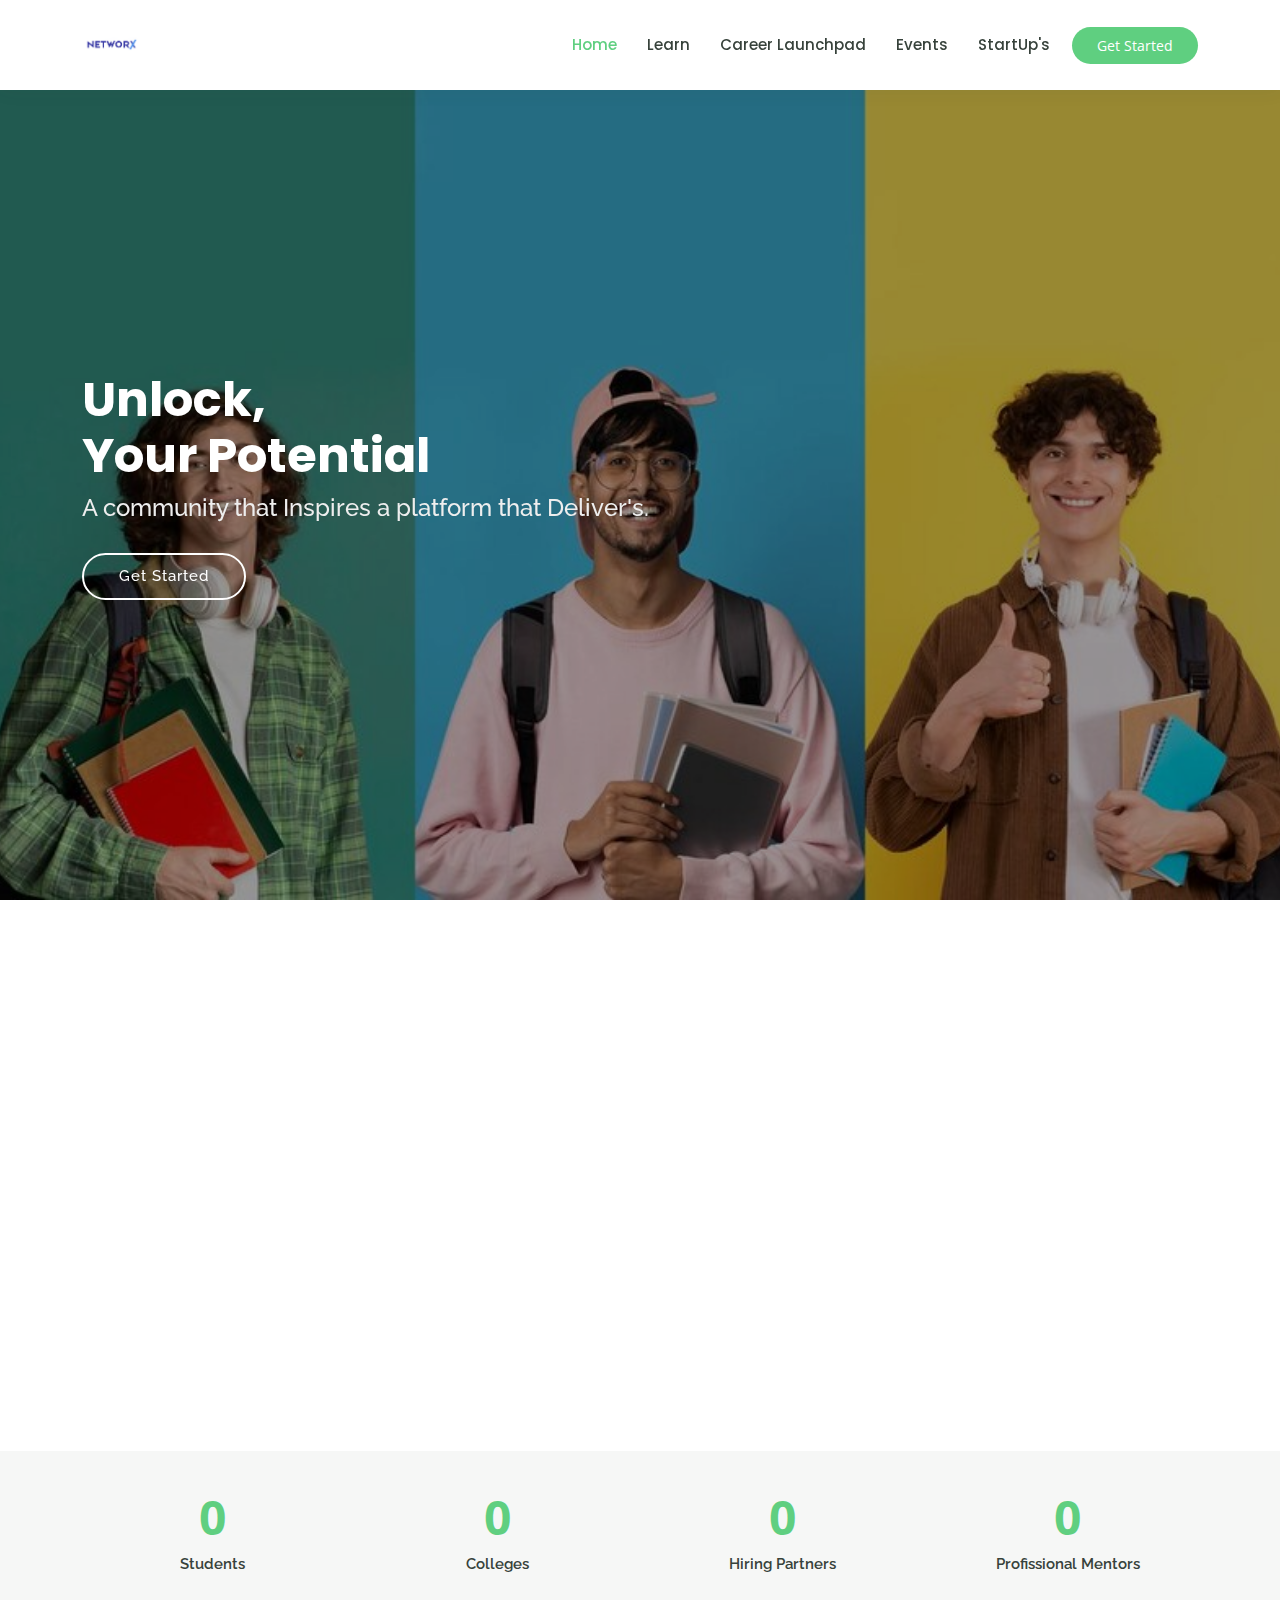
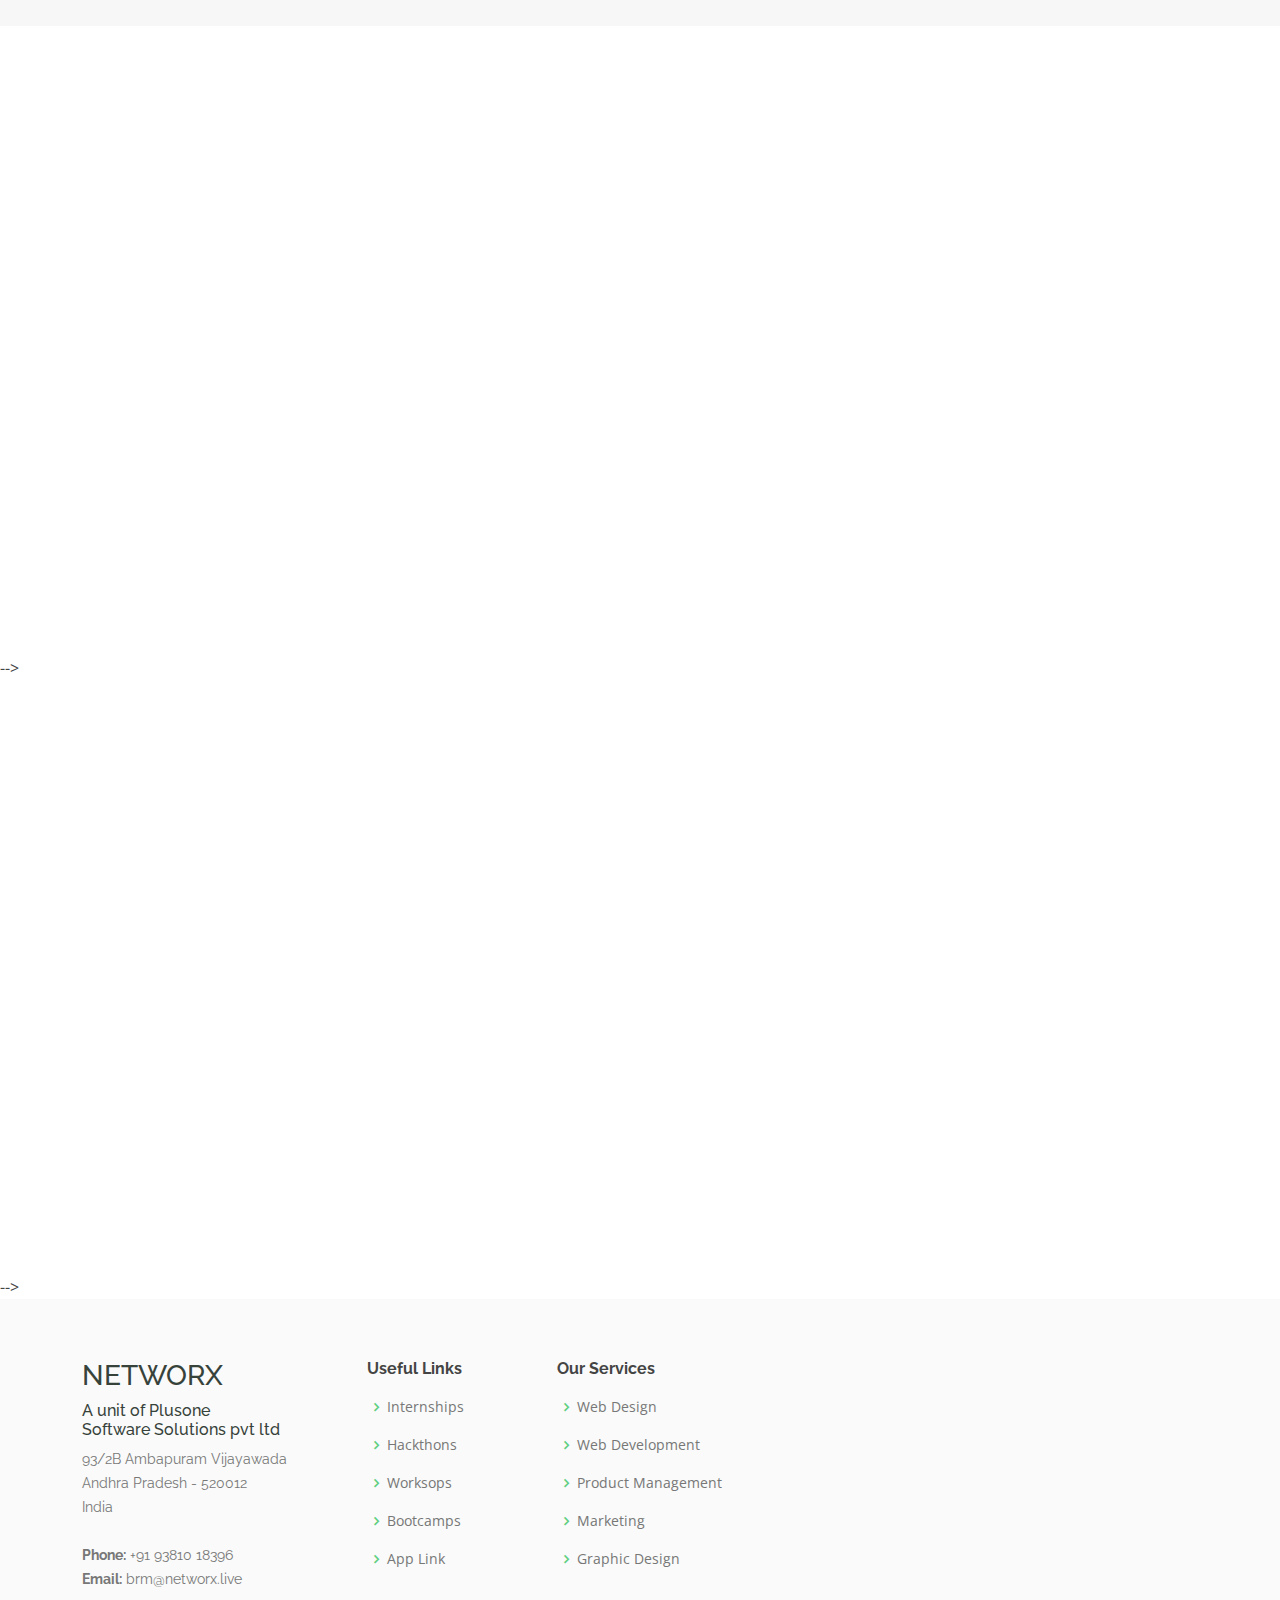
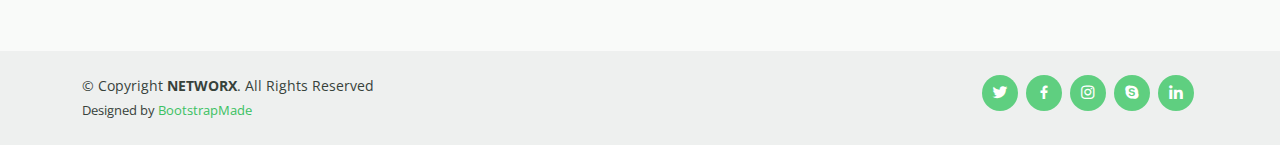
==== index.html @ 0cd1a36a "added index file" ====
<!DOCTYPE html>
<html lang="en">

<head>
  <meta charset="utf-8">
  <meta content="width=device-width, initial-scale=1.0" name="viewport">

  <title>NETWORX-Home</title>
  <meta content="" name="description">
  <meta content="" name="keywords">

  <!-- Favicons -->
  <link href="assets/img/favicon1.png" rel="icon">
  <link href="assets/img/apple-touch-icon.png" rel="apple-touch-icon">

  <!-- Google Fonts -->
  <link href="https://fonts.googleapis.com/css?family=Open+Sans:300,300i,400,400i,600,600i,700,700i|Raleway:300,300i,400,400i,500,500i,600,600i,700,700i|Poppins:300,300i,400,400i,500,500i,600,600i,700,700i" rel="stylesheet">

  <!-- Vendor CSS Files -->
  <link href="assets/vendor/animate.css/animate.min.css" rel="stylesheet">
  <link href="assets/vendor/aos/aos.css" rel="stylesheet">
  <link href="assets/vendor/bootstrap/css/bootstrap.min.css" rel="stylesheet">
  <link href="assets/vendor/bootstrap-icons/bootstrap-icons.css" rel="stylesheet">
  <link href="assets/vendor/boxicons/css/boxicons.min.css" rel="stylesheet">
  <link href="assets/vendor/remixicon/remixicon.css" rel="stylesheet">
  <link href="assets/vendor/swiper/swiper-bundle.min.css" rel="stylesheet">

  <!-- Template Main CSS File -->
  <link href="assets/css/style.css" rel="stylesheet">

  <!-- =======================================================
  * Template Name: Mentor
  * Updated: Sep 18 2023 with Bootstrap v5.3.2
  * Template URL: https://bootstrapmade.com/mentor-free-education-bootstrap-theme/
  * Author: BootstrapMade.com
  * License: https://bootstrapmade.com/license/
  ======================================================== -->
</head>

<body>

  <!-- ======= Header ======= -->
  <header id="header" class="fixed-top">
    <div class="container d-flex align-items-center">

      <!--<h1 class="logo me-auto"><a href="index.html"></a></h1>-->
      <!-- Uncomment below if you prefer to use an image logo -->
      <a href="index.html" class="logo me-auto"><img src="assets/img/logo.png" alt="" class="img-fluid"></a>

      <nav id="navbar" class="navbar order-last order-lg-0">
        <ul>
          <li><a class="active" href="index.html">Home</a></li>
         <!-- <li><a href="about.html">About</a></li>-->
          <li><a href="https://play.google.com/store/apps/details?id=com.plusone.networx">Learn</a></li>
          <li><a href="https://play.google.com/store/apps/details?id=com.plusone.networx">Career Launchpad</a></li>
          <li><a href="https://play.google.com/store/apps/details?id=com.plusone.networx">Events</a></li>
         <li><a href="https://play.google.com/store/apps/details?id=com.plusone.networx">StartUp's</a></li>
          <!-- <li><a href="pricing.html">Student Discounts</a></li>
          <li><a href="pricing.html">Higher Studies</a></li> -->
          <!--  
          <li class="dropdown"><a href="#"><span>Drop Down</span> <i class="bi bi-chevron-down"></i></a>
            <ul>
              <li><a href="#">Drop Down 1</a></li>
              <li class="dropdown"><a href="#"><span>Deep Drop Down</span> <i class="bi bi-chevron-right"></i></a>
                <ul>
                  <li><a href="#">Deep Drop Down 1</a></li>
                  <li><a href="#">Deep Drop Down 2</a></li>
                  <li><a href="#">Deep Drop Down 3</a></li>
                  <li><a href="#">Deep Drop Down 4</a></li>
                  <li><a href="#">Deep Drop Down 5</a></li>
                </ul>
              </li>
              <li><a href="#">Drop Down 2</a></li>
              <li><a href="#">Drop Down 3</a></li>
              <li><a href="#">Drop Down 4</a></li>
            </ul>
          </li>-->
         <!-- <li><a href="contact.html">Contact</a></li>-->
        </ul>
        <i class="bi bi-list mobile-nav-toggle"></i>
      </nav><!-- .navbar -->

      <a href="https://play.google.com/store/apps/details?id=com.plusone.networx" class="get-started-btn">Get Started</a>

    </div>
  </header><!-- End Header -->

  <!-- ======= Hero Section ======= -->
  <section id="hero" class="d-flex justify-content-center align-items-center">
    <div class="container position-relative" data-aos="zoom-in" data-aos-delay="100">
      <h1>Unlock,<br>Your Potential</h1>
      <h2>A community that Inspires a platform that Deliver's.</h2>
      <a href="https://play.google.com/store/apps/details?id=com.plusone.networx&hl=en_US" class="btn-get-started">Get Started</a>
    </div>
  </section><!-- End Hero -->

  <main id="main">

    <!-- ======= About Section ======= -->
    <section id="about" class="about">
      <div class="container" data-aos="fade-up">

        <div class="row">
          <div class="col-lg-6 order-1 order-lg-2" data-aos="fade-left" data-aos-delay="100">
            <img src="assets/img/apsche.jpg" class="img-fluid" alt="">
          </div>
          <div class="col-lg-6 pt-4 pt-lg-0 order-2 order-lg-1 content">
            <h3>ABOUT US!</h3>
            <p class="fst-italic">
              NETWORX goes beyond a simple app, it's a game-changer for your college journey. We're here to offer more than just traditional education – we're creating a space where you can collaborate, develop essential skills, and connect globally. Welcome to a transformative experience with NETWORX!
            </p>

            <ul>
              <li><i class="bi bi-check-circle"></i> Community Collabration.</li>
              <li><i class="bi bi-check-circle"></i> Technology & Innovation.</li>
              <li><i class="bi bi-check-circle"></i> Career Launchpad.</li>
                <li><i class="bi bi-check-circle"></i> Student Discounts.</li>
                <li><i class="bi bi-check-circle"></i> Higher Education.</li>
            </ul>
            <p>
              Through technology and innovation, 
              we redefine the college experience,
              helping students thrive in the 21st century.</p>
            
          </div>
        </div>

      </div>
    </section><!-- End About Section -->

    <!-- ======= Counts Section ======= -->
    <section id="counts" class="counts section-bg">
      <div class="container">

        <div class="row counters">

          <div class="col-lg-3 col-6 text-center">
            <span data-purecounter-start="0" data-purecounter-end="15000" data-purecounter-duration="1" class="purecounter"></span>
            <p>Students</p>
          </div>

          <div class="col-lg-3 col-6 text-center">
            <span data-purecounter-start="0" data-purecounter-end="150" data-purecounter-duration="1" class="purecounter"></span>
            <p>Colleges</p>
          </div>

          <div class="col-lg-3 col-6 text-center">
            <span data-purecounter-start="0" data-purecounter-end="40" data-purecounter-duration="1" class="purecounter"></span>
            <p>Hiring Partners</p>
          </div>

          <div class="col-lg-3 col-6 text-center">
            <span data-purecounter-start="0" data-purecounter-end="110" data-purecounter-duration="1" class="purecounter"></span>
            <p>Profissional Mentors</p>
          </div>

        </div>

      </div>
    </section><!-- End Counts Section -->

    

    <!-- ======= Why Us Section ======= -->
    <section id="why-us" class="why-us">
      <div class="container" data-aos="fade-up">

        <div class="row">
          <div class="col-lg-4 d-flex align-items-stretch">
            <div class="content">
              <h3>Why NETWORX ?</h3>
              <p>
                We are committed to helping students succeed in all aspects of their college life. By leveraging technology, community-building, and innovation, we hope to create a platform that truly serves the needs and aspirations of 21st-century students.     <br><br> AICTE & APSCHE <br> Approved. <br><br> Ministry of Corporate Affairs <br> Recognized.
              </p>
              <div class="text-center">
                <a href="#" class="more-btn">Learn More <i class="bx bx-chevron-right"></i></a>
              </div>
            </div>
          </div>
          <div class="col-lg-8 d-flex align-items-stretch" data-aos="zoom-in" data-aos-delay="100">
            <div class="icon-boxes d-flex flex-column justify-content-center">
              <div class="row">
                <div class="col-xl-4 d-flex align-items-stretch">
                  <div class="icon-box mt-4 mt-xl-0">
                    <i class="bx bx-receipt"></i>
                    <h4>Student Discounts</h4>
                    <p>Exclusive Discounts for students from top brands.</p>
                  </div>
                </div>
                <div class="col-xl-4 d-flex align-items-stretch">
                  <div class="icon-box mt-4 mt-xl-0">
                    <i class="bx bx-cube-alt"></i>
                    <h4>Career LaunchPad</h4>
                    <p>Appply to 1000+ companies and track your applications.</p>
                  </div>
                </div>
                <div class="col-xl-4 d-flex align-items-stretch">
                  <div class="icon-box mt-4 mt-xl-0">
                    <i class="bx bx-images"></i>
                    <h4>Community Of Pro's</h4>
                    <p>Be in the community of tomorrow leaders.</p>
                  </div>
                </div>
              </div>
            </div><!-- End .content-->
          </div>
        </div>

      </div>
    </section><!-- End Why Us Section -->

    <!-- ======= Features Section ======= -->
    <!--
    <section id="features" class="features">
      <div class="container" data-aos="fade-up">

        <div class="row" data-aos="zoom-in" data-aos-delay="100">
          <div class="col-lg-3 col-md-4">
            <div class="icon-box">
              <i class="ri-store-line" style="color: #ffbb2c;"></i>
              <h3><a href="">Lorem Ipsum</a></h3>
            </div>
          </div>
          <div class="col-lg-3 col-md-4 mt-4 mt-md-0">
            <div class="icon-box">
              <i class="ri-bar-chart-box-line" style="color: #5578ff;"></i>
              <h3><a href="">Dolor Sitema</a></h3>
            </div>
          </div>
          <div class="col-lg-3 col-md-4 mt-4 mt-md-0">
            <div class="icon-box">
              <i class="ri-calendar-todo-line" style="color: #e80368;"></i>
              <h3><a href="">Sed perspiciatis</a></h3>
            </div>
          </div>
          <div class="col-lg-3 col-md-4 mt-4 mt-lg-0">
            <div class="icon-box">
              <i class="ri-paint-brush-line" style="color: #e361ff;"></i>
              <h3><a href="">Magni Dolores</a></h3>
            </div>
          </div>
          <div class="col-lg-3 col-md-4 mt-4">
            <div class="icon-box">
              <i class="ri-database-2-line" style="color: #47aeff;"></i>
              <h3><a href="">Nemo Enim</a></h3>
            </div>
          </div>
          <div class="col-lg-3 col-md-4 mt-4">
            <div class="icon-box">
              <i class="ri-gradienter-line" style="color: #ffa76e;"></i>
              <h3><a href="">Eiusmod Tempor</a></h3>
            </div>
          </div>
          <div class="col-lg-3 col-md-4 mt-4">
            <div class="icon-box">
              <i class="ri-file-list-3-line" style="color: #11dbcf;"></i>
              <h3><a href="">Midela Teren</a></h3>
            </div>
          </div>
          <div class="col-lg-3 col-md-4 mt-4">
            <div class="icon-box">
              <i class="ri-price-tag-2-line" style="color: #4233ff;"></i>
              <h3><a href="">Pira Neve</a></h3>
            </div>
          </div>
          <div class="col-lg-3 col-md-4 mt-4">
            <div class="icon-box">
              <i class="ri-anchor-line" style="color: #b2904f;"></i>
              <h3><a href="">Dirada Pack</a></h3>
            </div>
          </div>
          <div class="col-lg-3 col-md-4 mt-4">
            <div class="icon-box">
              <i class="ri-disc-line" style="color: #b20969;"></i>
              <h3><a href="">Moton Ideal</a></h3>
            </div>
          </div>
          <div class="col-lg-3 col-md-4 mt-4">
            <div class="icon-box">
              <i class="ri-base-station-line" style="color: #ff5828;"></i>
              <h3><a href="">Verdo Park</a></h3>
            </div>
          </div>
          <div class="col-lg-3 col-md-4 mt-4">
            <div class="icon-box">
              <i class="ri-fingerprint-line" style="color: #29cc61;"></i>
              <h3><a href="">Flavor Nivelanda</a></h3>
            </div>
          </div>
        </div>

      </div>
    </section><!-- End Features Section -->-->

    <!-- ======= Popular Courses Section ======= -->
    <section id="popular-courses" class="courses">
      <div class="container" data-aos="fade-up">

        <div class="section-title">
          <h2>Courses</h2>
          <p>Popular Courses</p>
        </div>

        <div class="row" data-aos="zoom-in" data-aos-delay="100">

          <div class="col-lg-4 col-md-6 d-flex align-items-stretch">
            <div class="course-item">
              <img src="assets/img/meanstack.png" class="img-fluid" alt="...">
              <div class="course-content">
                <div class="d-flex justify-content-between align-items-center mb-3">
                  <h4>Web Development</h4>
                  <p class="price">0/-</p>
                </div>

                <h3><a href="https://play.google.com/store/apps/details?id=com.plusone.networx">Web Development</a></h3>
                <p>Learn to develop websites by building realtime projects with the help of mentors.</p>
                <!--
                <div class="trainer d-flex justify-content-between align-items-center">
                  <div class="trainer-profile d-flex align-items-center">
                    <img src="assets/img/trainers/trainer-1.jpg" class="img-fluid" alt="">
                    <span>Antonio</span>
                  </div>
                  <div class="trainer-rank d-flex align-items-center">
                    <i class="bx bx-user"></i>&nbsp;50
                    &nbsp;&nbsp;
                    <i class="bx bx-heart"></i>&nbsp;65
                  </div>
                </div>
                -->
              </div>
            </div>
          </div> <!-- End Course Item-->

          <div class="col-lg-4 col-md-6 d-flex align-items-stretch mt-4 mt-md-0">
            <div class="course-item">
              <img src="assets/img/dsa.png" class="img-fluid" alt="...">
              <div class="course-content">
                <div class="d-flex justify-content-between align-items-center mb-3">
                  <h4>Programming</h4>
                  <p class="price">0/-</p>
                </div>

                <h3><a href="https://play.google.com/store/apps/details?id=com.plusone.networx">CrackTheCode</a></h3>
                <p>Prepare for your Dream job interview by getting guidence from the top tech profissionals. Solve 300+ coding assignments.</p>
                <!--
                <div class="trainer d-flex justify-content-between align-items-center">
                  <div class="trainer-profile d-flex align-items-center">
                    <img src="assets/img/trainers/trainer-2.jpg" class="img-fluid" alt="">
                    <span>Lana</span>
                  </div>
                  <div class="trainer-rank d-flex align-items-center">
                    <i class="bx bx-user"></i>&nbsp;35
                    &nbsp;&nbsp;
                    <i class="bx bx-heart"></i>&nbsp;42
                  </div>
                </div>-->
              </div>
            </div>
          </div> <!-- End Course Item-->

          <div class="col-lg-4 col-md-6 d-flex align-items-stretch mt-4 mt-lg-0">
            <div class="course-item">
              <img src="assets/img/MAANG.png" class="img-fluid" alt="...">
              <div class="course-content">
                <div class="d-flex justify-content-between align-items-center mb-3">
                  <h4>DSA&DEV</h4>
                  <p class="price">1770/-</p>
                </div>

                <h3><a href="https://play.google.com/store/apps/details?id=com.plusone.networx">CrackTheCode-Pro</a></h3>
                <p>Exclusive access to coding assignments, guidence from industry Profissionals, 1000+ coding assignments, real-time projects, 1:1 Guidence from top mentors, Live classes, Recording Access, Resume Making, Placement assistence.</p>
                <!--
                <div class="trainer d-flex justify-content-between align-items-center">
                  <div class="trainer-profile d-flex align-items-center">
                    <img src="assets/img/trainers/trainer-3.jpg" class="img-fluid" alt="">
                    <span>Brandon</span>
                  </div>
                  <div class="trainer-rank d-flex align-items-center">
                    <i class="bx bx-user"></i>&nbsp;20
                    &nbsp;&nbsp;
                    <i class="bx bx-heart"></i>&nbsp;85
                  </div>
                </div>
                -->
              </div>
            </div>
          </div> <!-- End Course Item-->

        </div>

      </div>
    </section><!-- End Popular Courses Section -->


    <!-- ======= Trainers Section ======= -->
    <!--
    <section id="trainers" class="trainers">
      <div class="container" data-aos="fade-up">

        <div class="row" data-aos="zoom-in" data-aos-delay="100">
          <div class="col-lg-4 col-md-6 d-flex align-items-stretch">
            <div class="member">
              <img src="assets/img/trainers/trainer-1.jpg" class="img-fluid" alt="">
              <div class="member-content">
                <h4>Walter White</h4>
                <span>Web Development</span>
                <p>
                  Magni qui quod omnis unde et eos fuga et exercitationem. Odio veritatis perspiciatis quaerat qui aut aut aut
                </p>
                <div class="social">
                  <a href=""><i class="bi bi-twitter"></i></a>
                  <a href=""><i class="bi bi-facebook"></i></a>
                  <a href=""><i class="bi bi-instagram"></i></a>
                  <a href=""><i class="bi bi-linkedin"></i></a>
                </div>
              </div>
            </div>
          </div>

          <div class="col-lg-4 col-md-6 d-flex align-items-stretch">
            <div class="member">
              <img src="assets/img/trainers/trainer-2.jpg" class="img-fluid" alt="">
              <div class="member-content">
                <h4>Sarah Jhinson</h4>
                <span>Marketing</span>
                <p>
                  Repellat fugiat adipisci nemo illum nesciunt voluptas repellendus. In architecto rerum rerum temporibus
                </p>
                <div class="social">
                  <a href=""><i class="bi bi-twitter"></i></a>
                  <a href=""><i class="bi bi-facebook"></i></a>
                  <a href=""><i class="bi bi-instagram"></i></a>
                  <a href=""><i class="bi bi-linkedin"></i></a>
                </div>
              </div>
            </div>
          </div>

          <div class="col-lg-4 col-md-6 d-flex align-items-stretch">
            <div class="member">
              <img src="assets/img/trainers/trainer-3.jpg" class="img-fluid" alt="">
              <div class="member-content">
                <h4>William Anderson</h4>
                <span>Content</span>
                <p>
                  Voluptas necessitatibus occaecati quia. Earum totam consequuntur qui porro et laborum toro des clara
                </p>
                <div class="social">
                  <a href=""><i class="bi bi-twitter"></i></a>
                  <a href=""><i class="bi bi-facebook"></i></a>
                  <a href=""><i class="bi bi-instagram"></i></a>
                  <a href=""><i class="bi bi-linkedin"></i></a>
                </div>
              </div>
            </div>
          </div>

        </div>

      </div>
    </section><!-- End Trainers Section -->
  -->
  </main><!-- End #main -->

  <!-- ======= Footer ======= -->
  <footer id="footer">

    <div class="footer-top">
      <div class="container">
        <div class="row">

          <div class="col-lg-3 col-md-6 footer-contact">
            <h3>NETWORX</h3>
            <h6>A unit of Plusone<br>Software Solutions pvt ltd</h6>
            <p>
              93/2B Ambapuram Vijayawada <br>
              Andhra Pradesh - 520012<br>
              India<br><br>
              <strong>Phone:</strong> +91 93810 18396<br>
              <strong>Email:</strong> brm@networx.live<br>
            </p>
          </div>

          <div class="col-lg-2 col-md-6 footer-links">
            <h4>Useful Links</h4>
            <ul>
              <li><i class="bx bx-chevron-right"></i> <a href="#">Internships</a></li>
              <li><i class="bx bx-chevron-right"></i> <a href="#">Hackthons</a></li>
              <li><i class="bx bx-chevron-right"></i> <a href="#">Worksops</a></li>
              <li><i class="bx bx-chevron-right"></i> <a href="#">Bootcamps</a></li>
              <li><i class="bx bx-chevron-right"></i> <a href="#">App Link</a></li>
            </ul>
          </div>

          <div class="col-lg-3 col-md-6 footer-links">
            <h4>Our Services</h4>
            <ul>
              <li><i class="bx bx-chevron-right"></i> <a href="#">Web Design</a></li>
              <li><i class="bx bx-chevron-right"></i> <a href="#">Web Development</a></li>
              <li><i class="bx bx-chevron-right"></i> <a href="#">Product Management</a></li>
              <li><i class="bx bx-chevron-right"></i> <a href="#">Marketing</a></li>
              <li><i class="bx bx-chevron-right"></i> <a href="#">Graphic Design</a></li>
            </ul>
          </div>

          <!--
          <div class="col-lg-4 col-md-6 footer-newsletter">
            <h4>Join Our Newsletter</h4>
            <p>Get updates on latest industry trends, hirings, Internships, and munch more...</p>
            <form action="" method="post">
              <input type="email" name="email"><input type="submit" value="Subscribe">
            </form>
          </div>
          -->
        </div>
      </div>
    </div>

    <div class="container d-md-flex py-4">

      <div class="me-md-auto text-center text-md-start">
        <div class="copyright">
          &copy; Copyright <strong><span>NETWORX</span></strong>. All Rights Reserved
        </div>
        <div class="credits">
          <!-- All the links in the footer should remain intact. -->
          <!-- You can delete the links only if you purchased the pro version. -->
          <!-- Licensing information: https://bootstrapmade.com/license/ -->
          <!-- Purchase the pro version with working PHP/AJAX contact form: https://bootstrapmade.com/mentor-free-education-bootstrap-theme/ -->
          Designed by <a href="https://bootstrapmade.com/">BootstrapMade</a>
        </div>
      </div>
      <div class="social-links text-center text-md-right pt-3 pt-md-0">
        <a href="#" class="twitter"><i class="bx bxl-twitter"></i></a>
        <a href="#" class="facebook"><i class="bx bxl-facebook"></i></a>
        <a href="https://www.instagram.com/networx.live/" class="instagram"><i class="bx bxl-instagram"></i></a>
        <a href="#" class="google-plus"><i class="bx bxl-skype"></i></a>
        <a href="https://in.linkedin.com/company/networx-app" class="linkedin"><i class="bx bxl-linkedin"></i></a>
      </div>
    </div>
  </footer><!-- End Footer -->

  <div id="preloader"></div>
  <a href="#" class="back-to-top d-flex align-items-center justify-content-center"><i class="bi bi-arrow-up-short"></i></a>

  <!-- Vendor JS Files -->
  <script src="assets/vendor/purecounter/purecounter_vanilla.js"></script>
  <script src="assets/vendor/aos/aos.js"></script>
  <script src="assets/vendor/bootstrap/js/bootstrap.bundle.min.js"></script>
  <script src="assets/vendor/swiper/swiper-bundle.min.js"></script>
  <script src="assets/vendor/php-email-form/validate.js"></script>

  <!-- Template Main JS File -->
  <script src="assets/js/main.js"></script>

</body>

</html>
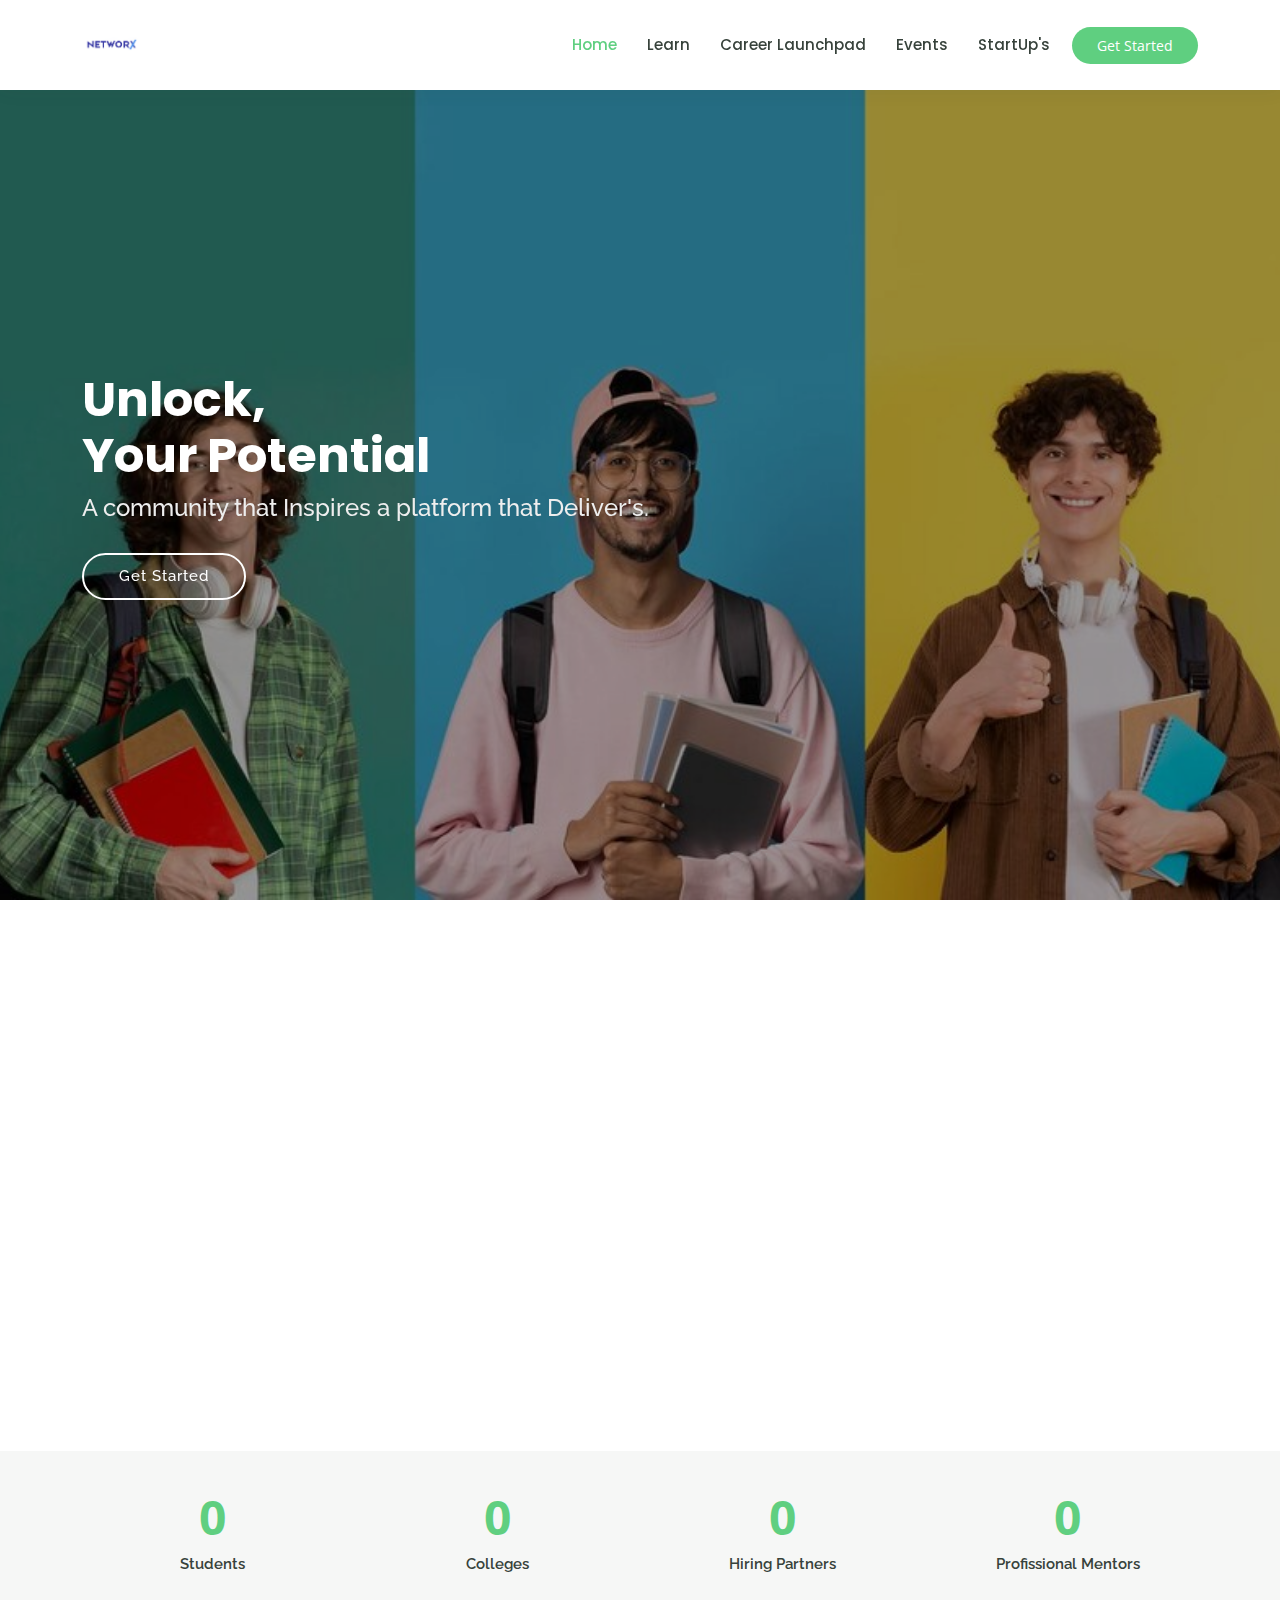
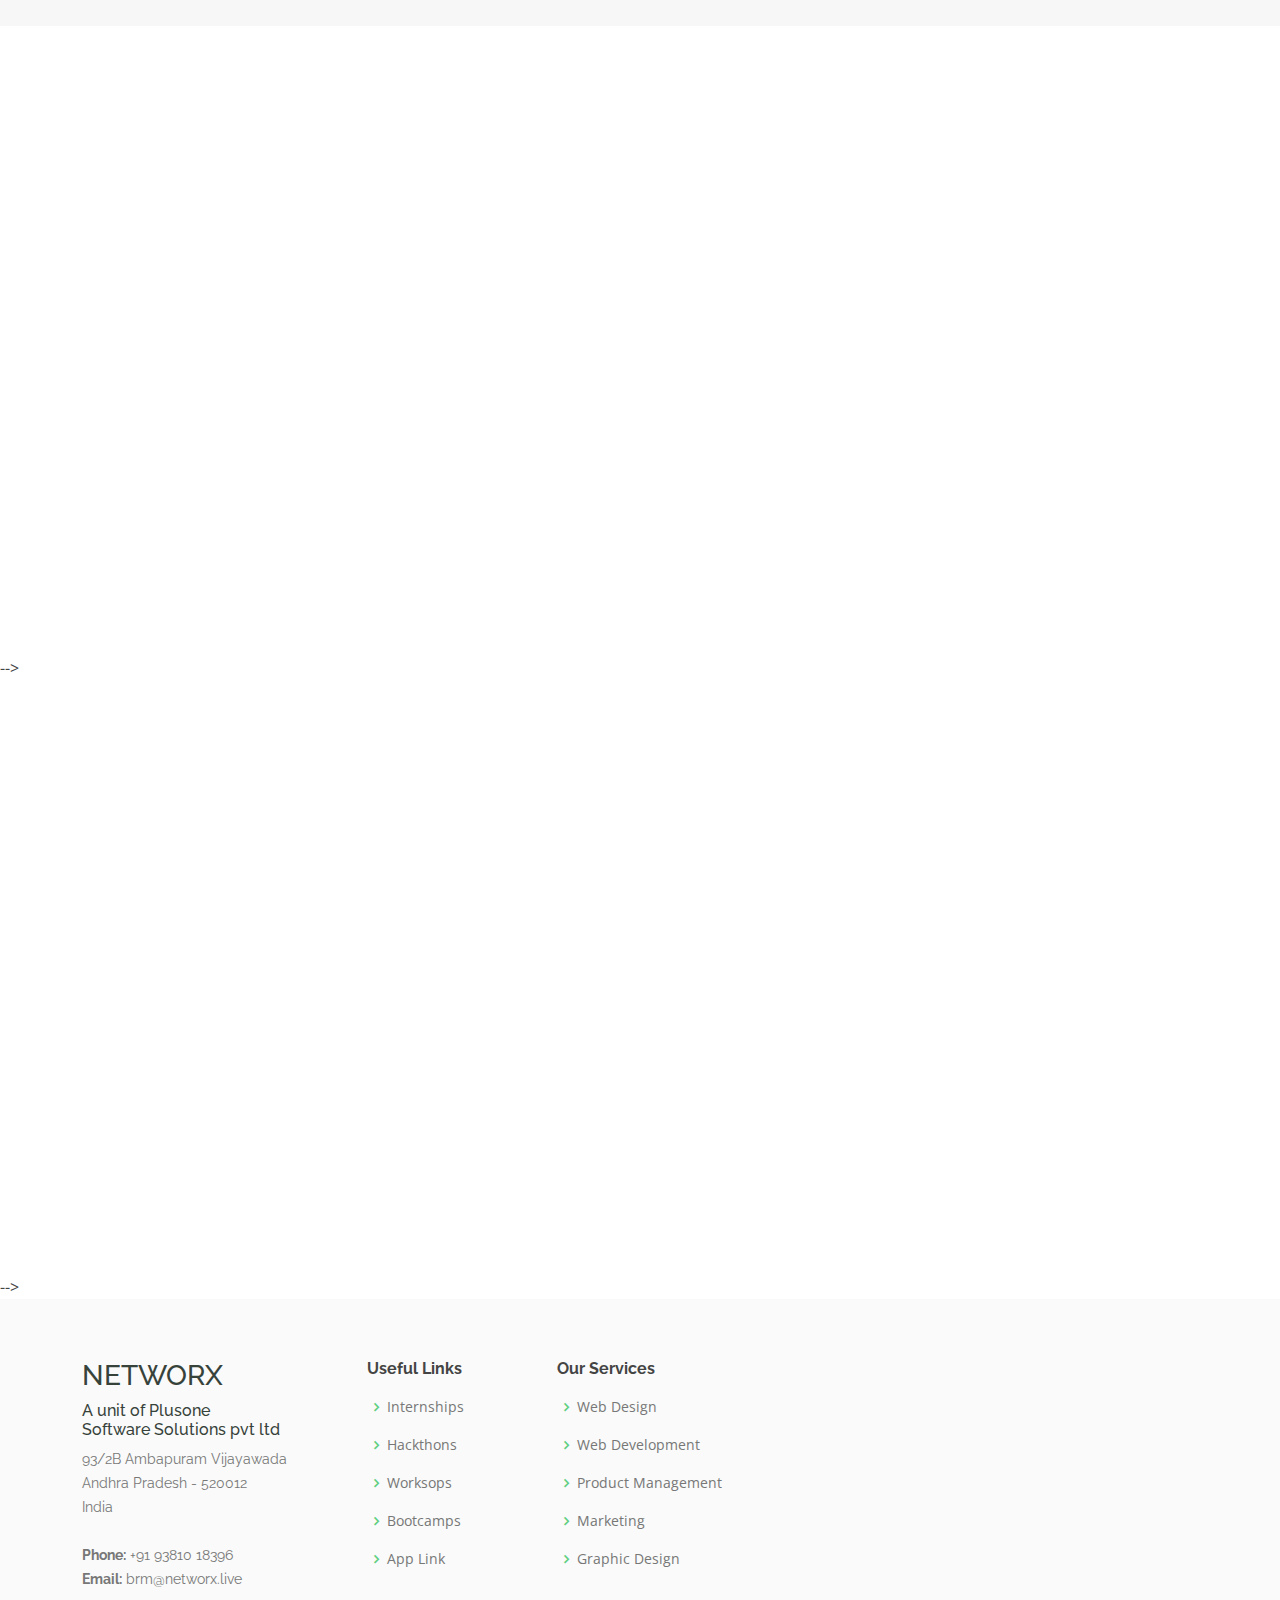
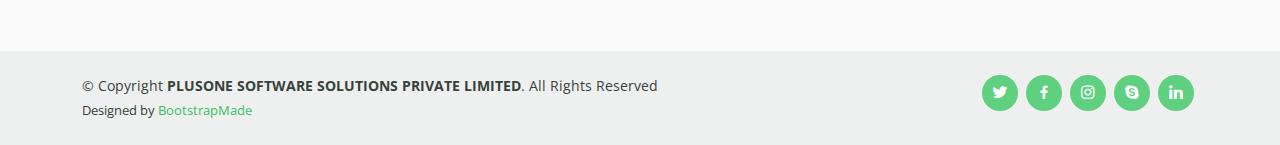
==== commit 58d998cc: "Update index.html" ====
--- a/index.html
+++ b/index.html
@@ -520,7 +520,7 @@
 
       <div class="me-md-auto text-center text-md-start">
         <div class="copyright">
-          &copy; Copyright <strong><span>NETWORX</span></strong>. All Rights Reserved
+          &copy; Copyright <strong><span>PLUSONE SOFTWARE SOLUTIONS PRIVATE LIMITED</span></strong>. All Rights Reserved
         </div>
         <div class="credits">
           <!-- All the links in the footer should remain intact. -->
@@ -555,4 +555,4 @@
 
 </body>
 
-</html>+</html>
